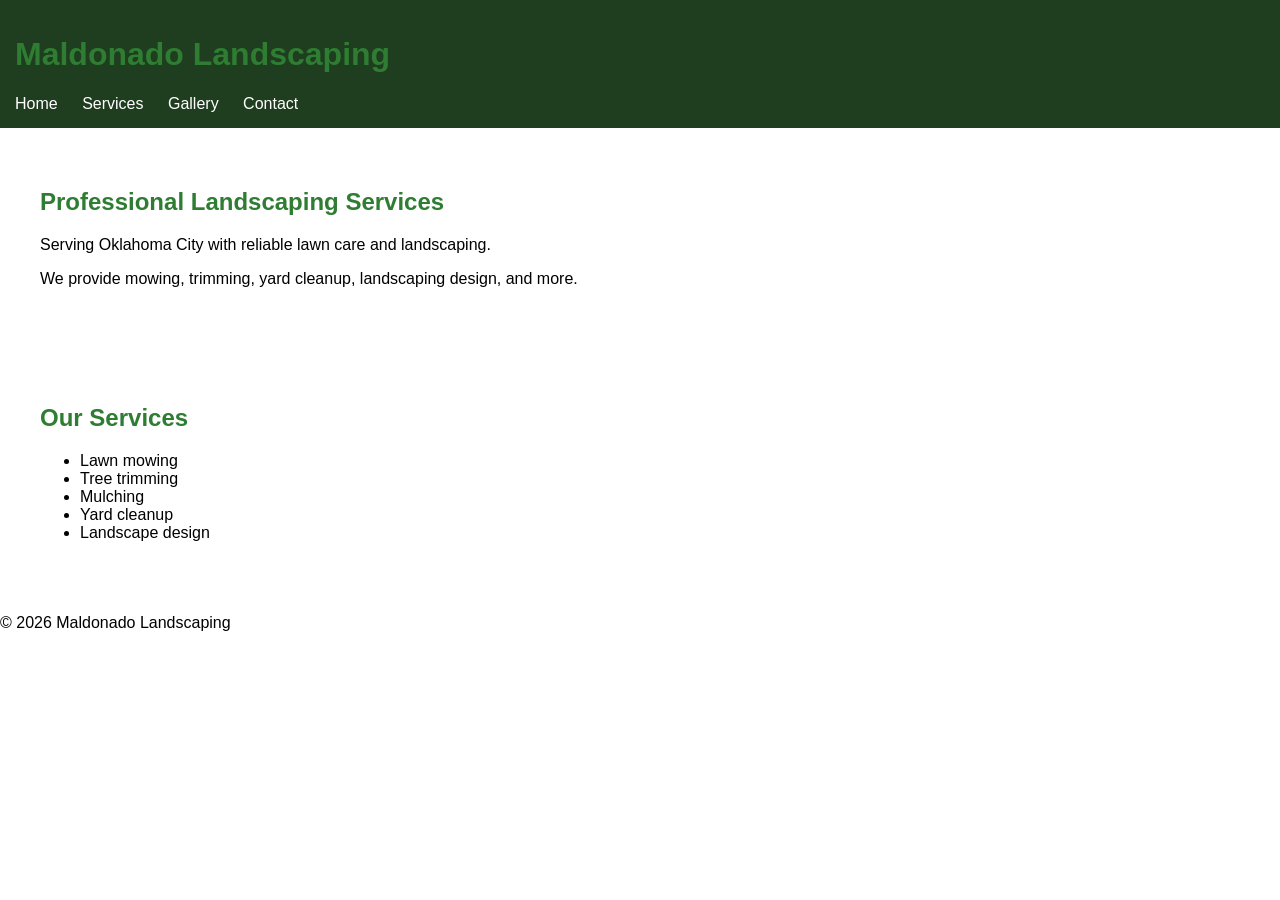
==== index.html @ bc8aca93 "Add initial HTML structure for landscaping website" ====
<!DOCTYPE html>
<html lang="en">

<head>
<meta charset="UTF-8">
<meta name="viewport" content="width=device-width, initial-scale=1.0">
<title>Maldonado Landscaping</title>
<link rel="stylesheet" href="styles.css">
</head>

<body>

<header>

<h1>Maldonado Landscaping</h1>

<nav>
<a href="index.html">Home</a>
<a href="services.html">Services</a>
<a href="gallery.html">Gallery</a>
<a href="contact.html">Contact</a>
</nav>

</header>

<section>

<h2>Professional Landscaping Services</h2>

<p>Serving Oklahoma City with reliable lawn care and landscaping.</p>

<p>We provide mowing, trimming, yard cleanup, landscaping design, and more.</p>

</section>

<section>

<h2>Our Services</h2>

<ul>
<li>Lawn mowing</li>
<li>Tree trimming</li>
<li>Mulching</li>
<li>Yard cleanup</li>
<li>Landscape design</li>
</ul>

</section>

<footer>

<p>© 2026 Maldonado Landscaping</p>

</footer>

</body>

</html>
---- styles.css ----
body{
font-family: Arial;
margin:0;
}

header{
background:#1f3d1f;
color:white;
padding:15px;
}

nav a{
color:white;
margin-right:20px;
text-decoration:none;
}

section{
padding:40px;
}

h1,h2{
color:#2e7d32;
}
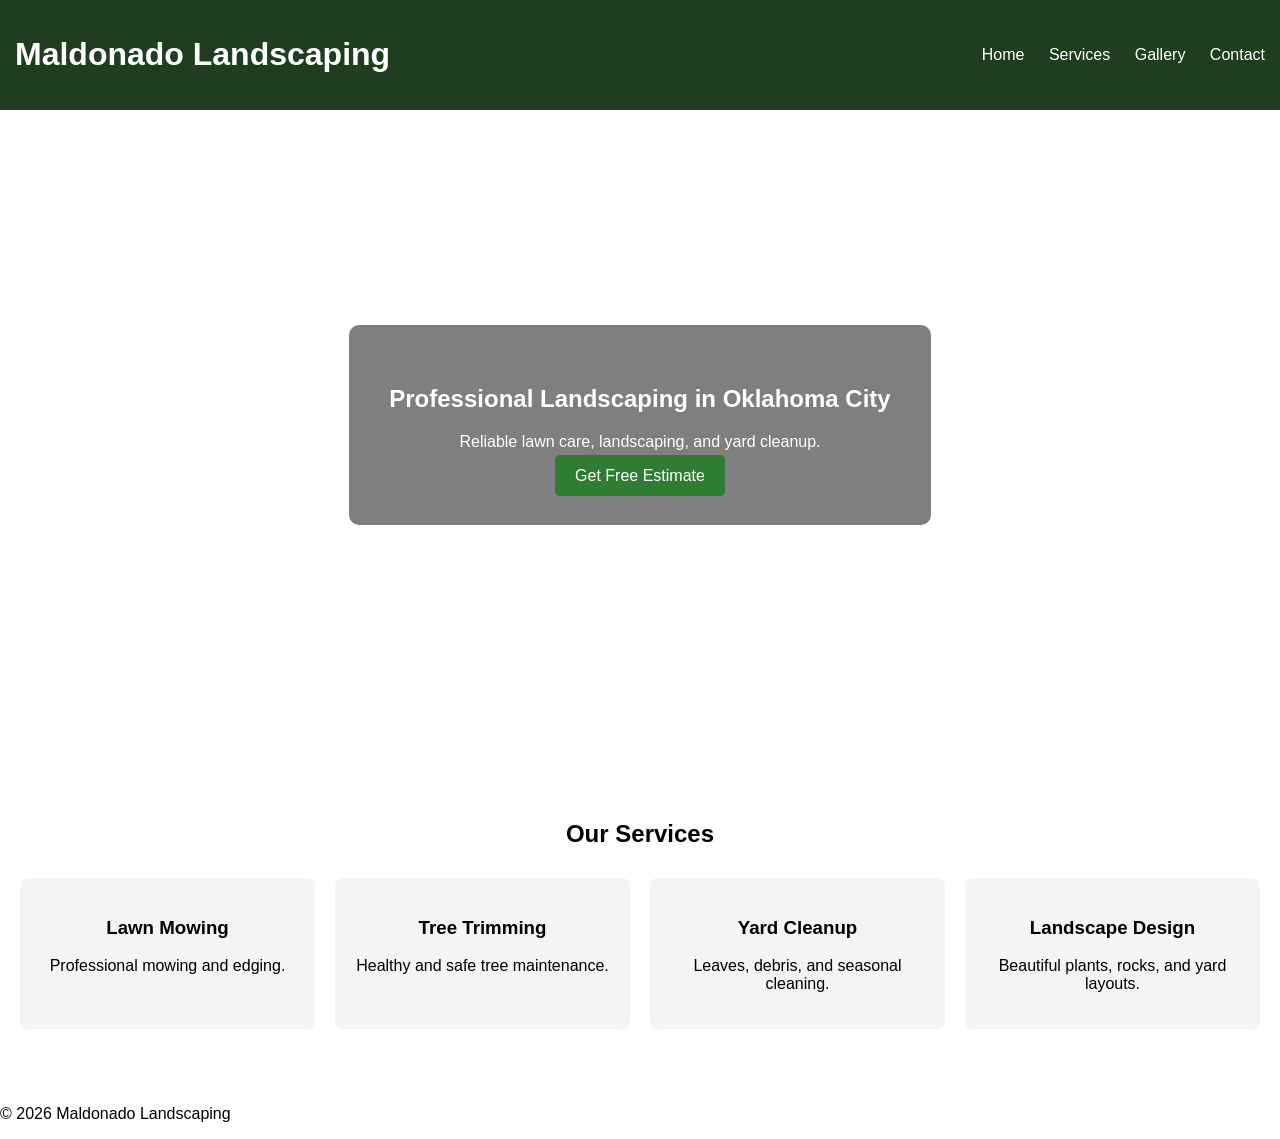
==== commit 1f201d13: "Refactor index.html for improved layout and styling Updated the HTML structure to include new classe" ====
--- a/index.html
+++ b/index.html
@@ -10,7 +10,8 @@
 
 <body>
 
-<header>
+<header class="header">
+<div class="container nav">
 
 <h1>Maldonado Landscaping</h1>
 
@@ -21,29 +22,50 @@
 <a href="contact.html">Contact</a>
 </nav>
 
+</div>
 </header>
 
-<section>
+<section class="hero">
 
-<h2>Professional Landscaping Services</h2>
+<div class="hero-text">
 
-<p>Serving Oklahoma City with reliable lawn care and landscaping.</p>
+<h2>Professional Landscaping in Oklahoma City</h2>
 
-<p>We provide mowing, trimming, yard cleanup, landscaping design, and more.</p>
+<p>Reliable lawn care, landscaping, and yard cleanup.</p>
+
+<a href="contact.html" class="btn">Get Free Estimate</a>
+
+</div>
 
 </section>
 
-<section>
+<section class="section">
 
 <h2>Our Services</h2>
 
-<ul>
-<li>Lawn mowing</li>
-<li>Tree trimming</li>
-<li>Mulching</li>
-<li>Yard cleanup</li>
-<li>Landscape design</li>
-</ul>
+<div class="grid">
+
+<div class="card">
+<h3>Lawn Mowing</h3>
+<p>Professional mowing and edging.</p>
+</div>
+
+<div class="card">
+<h3>Tree Trimming</h3>
+<p>Healthy and safe tree maintenance.</p>
+</div>
+
+<div class="card">
+<h3>Yard Cleanup</h3>
+<p>Leaves, debris, and seasonal cleaning.</p>
+</div>
+
+<div class="card">
+<h3>Landscape Design</h3>
+<p>Beautiful plants, rocks, and yard layouts.</p>
+</div>
+
+</div>
 
 </section>
 
--- a/styles.css
+++ b/styles.css
@@ -3,22 +3,64 @@
 margin:0;
 }
 
-header{
+.header{
 background:#1f3d1f;
 color:white;
 padding:15px;
 }
 
+.nav{
+display:flex;
+justify-content:space-between;
+align-items:center;
+}
+
 nav a{
 color:white;
-margin-right:20px;
+margin-left:20px;
 text-decoration:none;
 }
 
-section{
-padding:40px;
+.hero{
+height:70vh;
+background-image:url("https://images.unsplash.com/photo-1501004318641-b39e6451bec6");
+background-size:cover;
+background-position:center;
+display:flex;
+align-items:center;
+justify-content:center;
+color:white;
+text-align:center;
 }
 
-h1,h2{
-color:#2e7d32;
+.hero-text{
+background:rgba(0,0,0,0.5);
+padding:40px;
+border-radius:10px;
 }
+
+.btn{
+background:#2e7d32;
+color:white;
+padding:12px 20px;
+text-decoration:none;
+border-radius:5px;
+}
+
+.section{
+padding:60px 20px;
+text-align:center;
+}
+
+.grid{
+display:grid;
+grid-template-columns:repeat(auto-fit,minmax(200px,1fr));
+gap:20px;
+margin-top:30px;
+}
+
+.card{
+background:#f4f4f4;
+padding:20px;
+border-radius:8px;
+}
